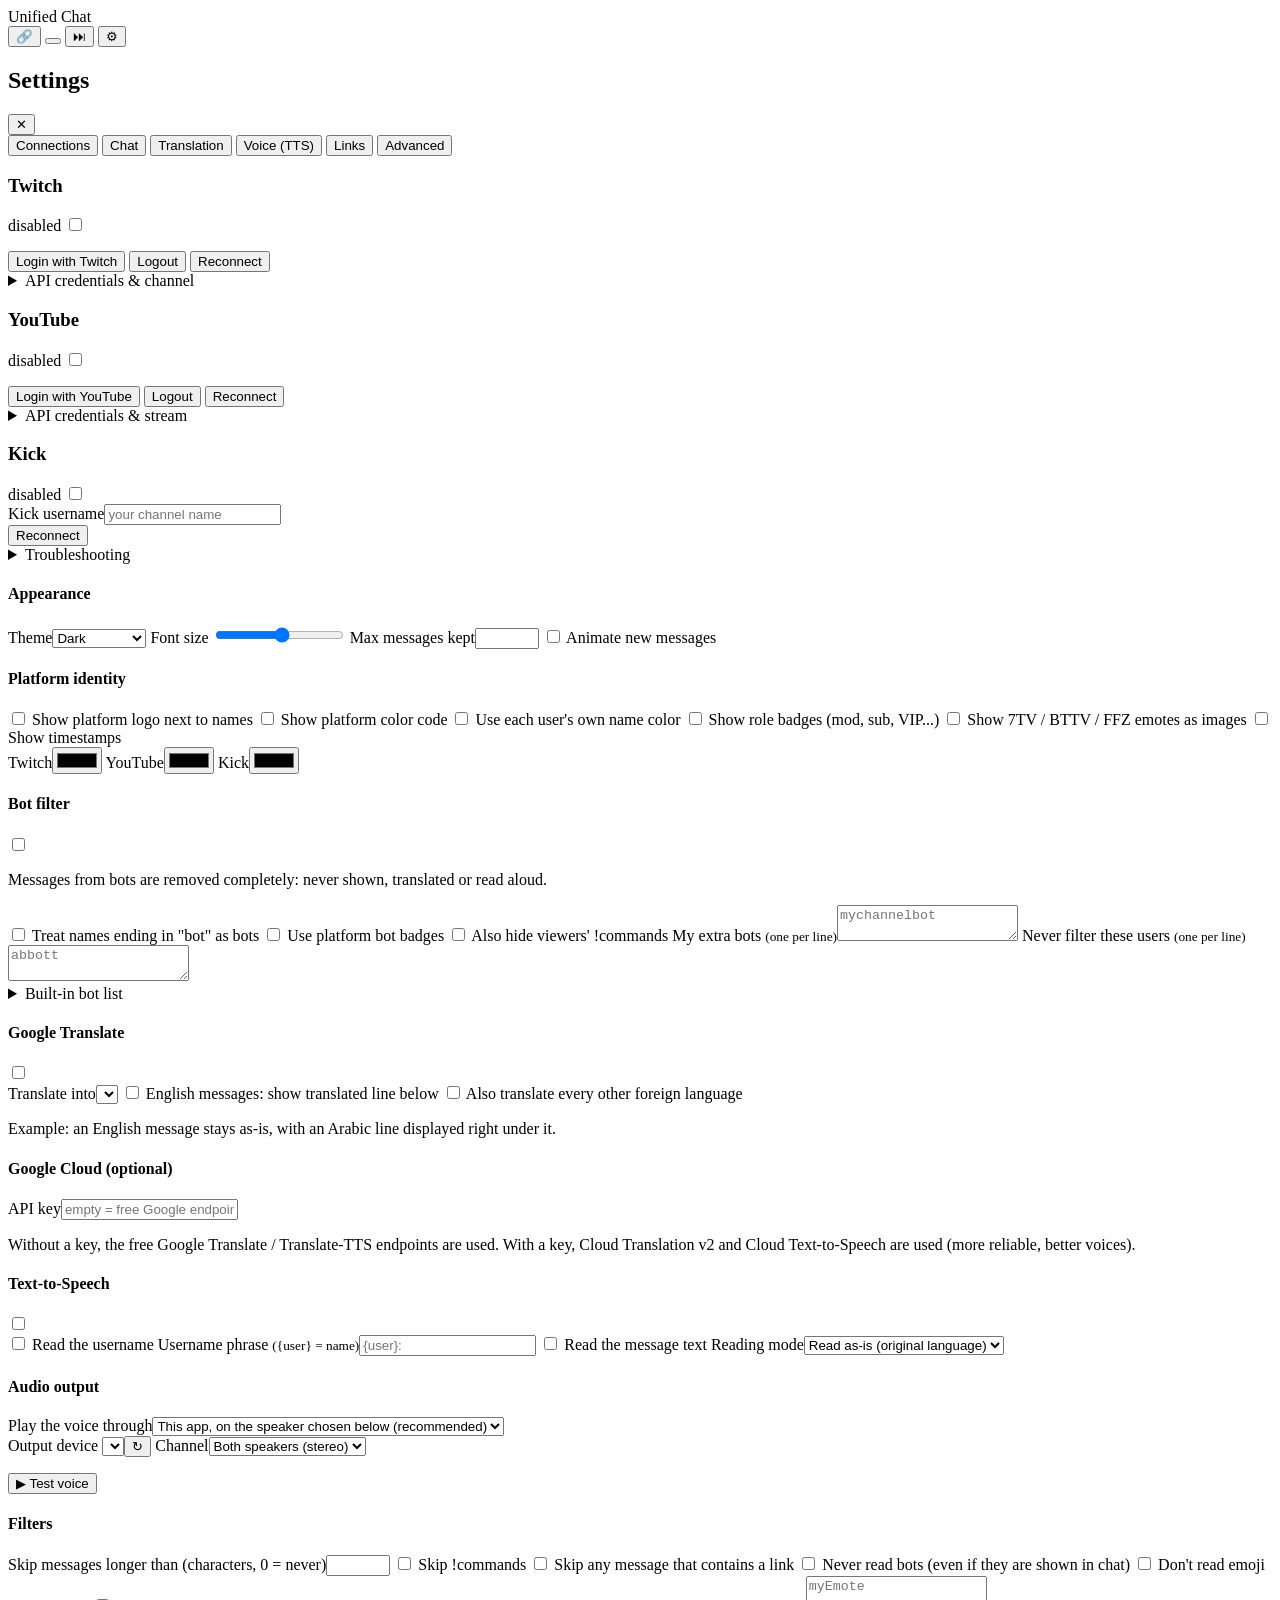
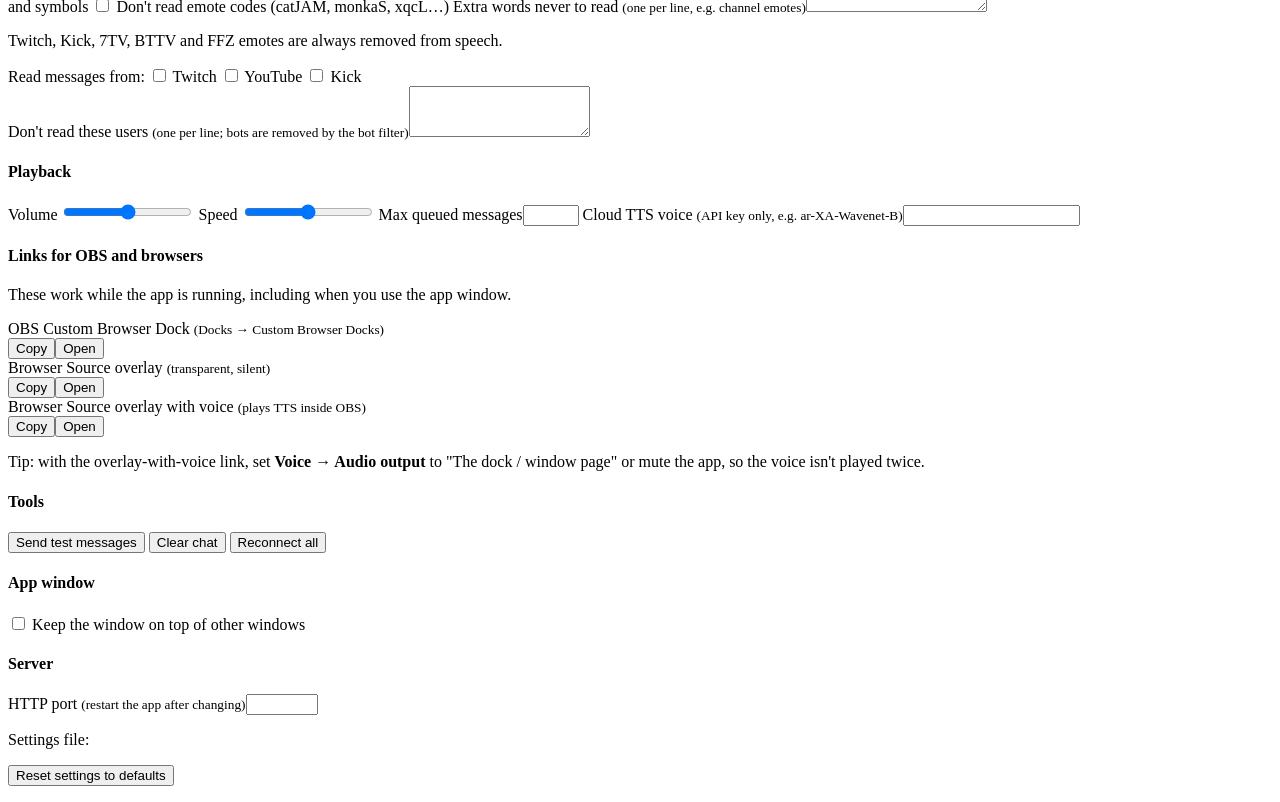
==== web/index.html @ a286513f "TTS: strip emotes/emoji, skip link and bot messages; restore audio device Emote filtering: - New Tts" ====
<!doctype html>
<html lang="en">
<head>
<meta charset="utf-8">
<meta name="viewport" content="width=device-width, initial-scale=1">
<title>Unified Stream Chat</title>
<link rel="stylesheet" href="/app.css">
</head>
<body>
<header id="topbar">
  <div class="brand">Unified Chat</div>
  <div id="platform-status" aria-label="Connection status"></div>
  <div class="spacer"></div>
  <button id="links-btn" class="icon-btn" title="Links for OBS / browsers">&#x1F517;</button>
  <button id="tts-toggle" class="icon-btn" title="Mute / unmute text-to-speech" aria-pressed="false"></button>
  <button id="tts-skip" class="icon-btn" title="Skip current message">&#x23ED;</button>
  <button id="settings-btn" class="icon-btn" title="Settings" aria-controls="settings">&#9881;</button>
</header>

<div id="audio-unlock" hidden>Click here to enable text-to-speech audio</div>

<main id="chat" aria-live="polite"></main>
<button id="scroll-resume" hidden>&#x2193; New messages</button>

<aside id="settings" aria-hidden="true">
  <div class="settings-head">
    <h2>Settings</h2>
    <span id="save-state"></span>
    <button id="settings-close" class="icon-btn" title="Close">&#x2715;</button>
  </div>
  <nav class="tabs" role="tablist">
    <button role="tab" data-tab="connections" class="active">Connections</button>
    <button role="tab" data-tab="chat">Chat</button>
    <button role="tab" data-tab="translation">Translation</button>
    <button role="tab" data-tab="tts">Voice (TTS)</button>
    <button role="tab" data-tab="links">Links</button>
    <button role="tab" data-tab="advanced">Advanced</button>
  </nav>

  <div class="tab-body">
    <!-- ================= CONNECTIONS ================= -->
    <section data-panel="connections" class="panel active">
      <div class="card platform-card" data-platform="twitch">
        <div class="card-head"><span class="logo" data-logo="twitch"></span><h3>Twitch</h3>
          <span class="pill" data-status="twitch">disabled</span>
          <label class="switch"><input type="checkbox" data-key="twitch.enabled"><span></span></label></div>
        <p class="account" data-account="twitch"></p>
        <div class="btn-row">
          <button class="primary" data-login="twitch">Login with Twitch</button>
          <button data-logout="twitch">Logout</button>
          <button data-reconnect="twitch">Reconnect</button>
        </div>
        <details>
          <summary>API credentials &amp; channel</summary>
          <label>Client ID<input type="text" data-key="twitch.clientId" autocomplete="off" spellcheck="false"></label>
          <label>Client Secret<input type="password" data-key="twitch.clientSecret" autocomplete="off"></label>
          <label>Channel <small>(empty = your own channel)</small><input type="text" data-key="twitch.channel" placeholder="channel name"></label>
          <p class="hint">Register an app at dev.twitch.tv/console with this OAuth Redirect URL:</p>
          <div class="copy-row"><code data-redirect="twitch"></code><button data-copy="twitch">Copy</button></div>
        </details>
      </div>

      <div class="card platform-card" data-platform="youtube">
        <div class="card-head"><span class="logo" data-logo="youtube"></span><h3>YouTube</h3>
          <span class="pill" data-status="youtube">disabled</span>
          <label class="switch"><input type="checkbox" data-key="youtube.enabled"><span></span></label></div>
        <p class="account" data-account="youtube"></p>
        <div class="btn-row">
          <button class="primary" data-login="youtube">Login with YouTube</button>
          <button data-logout="youtube">Logout</button>
          <button data-reconnect="youtube">Reconnect</button>
        </div>
        <details>
          <summary>API credentials &amp; stream</summary>
          <label>OAuth Client ID<input type="text" data-key="youtube.clientId" autocomplete="off" spellcheck="false"></label>
          <label>OAuth Client Secret<input type="password" data-key="youtube.clientSecret" autocomplete="off"></label>
          <label>Video ID / URL <small>(empty = your active live stream)</small><input type="text" data-key="youtube.videoId" placeholder="https://youtube.com/live/..."></label>
          <label>Minimum poll interval (ms)<input type="number" min="2000" step="500" data-key="youtube.minPollMs"></label>
          <label class="check"><input type="checkbox" data-key="youtube.showBacklog"> Show recent messages on connect</label>
          <p class="hint">Create a "Desktop app" OAuth client in Google Cloud Console (YouTube Data API v3 enabled). Redirect URL:</p>
          <div class="copy-row"><code data-redirect="youtube"></code><button data-copy="youtube">Copy</button></div>
        </details>
      </div>

      <div class="card platform-card" data-platform="kick">
        <div class="card-head"><span class="logo" data-logo="kick"></span><h3>Kick</h3>
          <span class="pill" data-status="kick">disabled</span>
          <label class="switch"><input type="checkbox" data-key="kick.enabled"><span></span></label></div>
        <label>Kick username<input type="text" data-key="kick.username" placeholder="your channel name" spellcheck="false"></label>
        <div class="btn-row"><button data-reconnect="kick">Reconnect</button></div>
        <details>
          <summary>Troubleshooting</summary>
          <label>Chatroom ID <small>(only if the lookup is blocked)</small><input type="text" data-key="kick.chatroomId" placeholder="auto"></label>
          <label>Pusher key<input type="text" data-key="kick.pusherKey" spellcheck="false"></label>
          <label>Pusher cluster<input type="text" data-key="kick.pusherCluster" spellcheck="false"></label>
        </details>
      </div>
      <p class="status-line" data-detail></p>
    </section>

    <!-- ================= CHAT DISPLAY ================= -->
    <section data-panel="chat" class="panel">
      <div class="card">
        <h4>Appearance</h4>
        <label>Theme<select data-key="ui.theme">
          <option value="dark">Dark</option><option value="light">Light</option><option value="transparent">Transparent</option>
        </select></label>
        <label>Font size <output data-out="ui.fontSize"></output><input type="range" min="11" max="28" data-key="ui.fontSize"></label>
        <label>Max messages kept<input type="number" min="20" max="1000" data-key="ui.maxMessages"></label>
        <label class="check"><input type="checkbox" data-key="ui.animate"> Animate new messages</label>
      </div>
      <div class="card">
        <h4>Platform identity</h4>
        <label class="check"><input type="checkbox" data-key="ui.showLogos"> Show platform logo next to names</label>
        <label class="check"><input type="checkbox" data-key="ui.showPlatformColors"> Show platform color code</label>
        <label class="check"><input type="checkbox" data-key="ui.useUserColors"> Use each user's own name color</label>
        <label class="check"><input type="checkbox" data-key="ui.showBadges"> Show role badges (mod, sub, VIP...)</label>
        <label class="check"><input type="checkbox" data-key="ui.thirdPartyEmotes"> Show 7TV / BTTV / FFZ emotes as images</label>
        <label class="check"><input type="checkbox" data-key="ui.showTimestamps"> Show timestamps</label>
        <div class="color-row">
          <label><span class="logo" data-logo="twitch"></span>Twitch<input type="color" data-key="ui.colors.twitch"></label>
          <label><span class="logo" data-logo="youtube"></span>YouTube<input type="color" data-key="ui.colors.youtube"></label>
          <label><span class="logo" data-logo="kick"></span>Kick<input type="color" data-key="ui.colors.kick"></label>
        </div>
      </div>
      <div class="card">
        <div class="card-head"><h4>Bot filter</h4>
          <label class="switch"><input type="checkbox" data-key="bots.enabled"><span></span></label></div>
        <p class="hint">Messages from bots are removed completely: never shown, translated or read aloud. <span id="bots-count"></span></p>
        <label class="check"><input type="checkbox" data-key="bots.nameSuffixRule"> Treat names ending in "bot" as bots</label>
        <label class="check"><input type="checkbox" data-key="bots.useBadges"> Use platform bot badges</label>
        <label class="check"><input type="checkbox" data-key="bots.hideCommands"> Also hide viewers' !commands</label>
        <label>My extra bots <small>(one per line)</small><textarea rows="2" data-key="bots.customBots" data-type="list" placeholder="mychannelbot"></textarea></label>
        <label>Never filter these users <small>(one per line)</small><textarea rows="2" data-key="bots.allowedUsers" data-type="list" placeholder="abbott"></textarea></label>
        <details>
          <summary>Built-in bot list</summary>
          <label>Known bots<textarea rows="5" data-key="bots.knownBots" data-type="list"></textarea></label>
        </details>
      </div>
    </section>

    <!-- ================= TRANSLATION ================= -->
    <section data-panel="translation" class="panel">
      <div class="card">
        <div class="card-head"><h4>Google Translate</h4>
          <label class="switch"><input type="checkbox" data-key="translation.enabled"><span></span></label></div>
        <label>Translate into<select data-key="translation.targetLang" data-langs></select></label>
        <label class="check"><input type="checkbox" data-key="translation.showForEnglish"> English messages: show translated line below</label>
        <label class="check"><input type="checkbox" data-key="translation.showForAllLanguages"> Also translate every other foreign language</label>
        <p class="hint">Example: an English message stays as-is, with an Arabic line displayed right under it.</p>
      </div>
      <div class="card">
        <h4>Google Cloud (optional)</h4>
        <label>API key<input type="password" data-key="google.apiKey" autocomplete="off" placeholder="empty = free Google endpoints"></label>
        <p class="hint">Without a key, the free Google Translate / Translate-TTS endpoints are used. With a key, Cloud Translation v2 and Cloud Text-to-Speech are used (more reliable, better voices).</p>
      </div>
    </section>

    <!-- ================= TTS ================= -->
    <section data-panel="tts" class="panel">
      <div class="card">
        <div class="card-head"><h4>Text-to-Speech</h4>
          <label class="switch"><input type="checkbox" data-key="tts.enabled"><span></span></label></div>
        <label class="check"><input type="checkbox" data-key="tts.readUsername"> Read the username</label>
        <label>Username phrase <small>({user} = name)</small><input type="text" data-key="tts.usernameTemplate" placeholder="{user}:"></label>
        <label class="check"><input type="checkbox" data-key="tts.readMessage"> Read the message text</label>
        <label>Reading mode<select data-key="tts.mode">
          <option value="original">Read as-is (original language)</option>
          <option value="translated">Read the translated text</option>
        </select></label>
      </div>
      <div class="card">
        <h4>Audio output</h4>
        <label>Play the voice through<select data-key="audio.output">
          <option value="app">This app, on the speaker chosen below (recommended)</option>
          <option value="browser">The dock / window page (browser audio)</option>
        </select></label>
        <div class="app-audio">
          <label>Output device
            <span class="select-row"><select id="audio-device"></select><button id="audio-refresh" title="Refresh device list">&#x21bb;</button></span>
          </label>
          <label>Channel<select data-key="audio.channel">
            <option value="both">Both speakers (stereo)</option>
            <option value="left">Left channel only</option>
            <option value="right">Right channel only</option>
          </select></label>
          <p class="hint" id="audio-status"></p>
        </div>
        <button id="tts-test">&#9654; Test voice</button>
      </div>
      <div class="card">
        <h4>Filters</h4>
        <label>Skip messages longer than (characters, 0 = never)<input type="number" min="0" max="2000" data-key="tts.maxChars"></label>
        <label class="check"><input type="checkbox" data-key="tts.skipCommands"> Skip !commands</label>
        <label class="check"><input type="checkbox" data-key="tts.skipLinkMessages"> Skip any message that contains a link</label>
        <label class="check"><input type="checkbox" data-key="tts.skipBots"> Never read bots (even if they are shown in chat)</label>
        <label class="check"><input type="checkbox" data-key="tts.stripEmoji"> Don't read emoji and symbols</label>
        <label class="check"><input type="checkbox" data-key="tts.guessEmoteWords"> Don't read emote codes (catJAM, monkaS, xqcL…)</label>
        <label>Extra words never to read <small>(one per line, e.g. channel emotes)</small><textarea rows="2" data-key="tts.emoteWords" data-type="list" placeholder="myEmote"></textarea></label>
        <p class="hint">Twitch, Kick, 7TV, BTTV and FFZ emotes are always removed from speech.</p>
        <div class="inline-checks">Read messages from:
          <label class="check"><input type="checkbox" data-key="tts.platforms.twitch"> Twitch</label>
          <label class="check"><input type="checkbox" data-key="tts.platforms.youtube"> YouTube</label>
          <label class="check"><input type="checkbox" data-key="tts.platforms.kick"> Kick</label>
        </div>
        <label>Don't read these users <small>(one per line; bots are removed by the bot filter)</small><textarea rows="3" data-key="tts.ignoredUsers" data-type="list"></textarea></label>
      </div>
      <div class="card">
        <h4>Playback</h4>
        <label>Volume <output data-out="tts.volume"></output><input type="range" min="0" max="1" step="0.05" data-key="tts.volume"></label>
        <label>Speed <output data-out="tts.rate"></output><input type="range" min="0.5" max="2" step="0.05" data-key="tts.rate"></label>
        <label>Max queued messages<input type="number" min="1" max="100" data-key="tts.maxQueue"></label>
        <label>Cloud TTS voice <small>(API key only, e.g. ar-XA-Wavenet-B)</small><input type="text" data-key="google.cloudVoice" spellcheck="false"></label>
      </div>
    </section>

    <!-- ================= LINKS ================= -->
    <section data-panel="links" class="panel">
      <div class="card">
        <h4>Links for OBS and browsers</h4>
        <p class="hint">These work while the app is running, including when you use the app window.</p>
        <div class="link-item">
          <div class="link-title">OBS Custom Browser Dock <small>(Docks &rarr; Custom Browser Docks)</small></div>
          <div class="copy-row"><code data-link="dock"></code><button data-copy-link="dock">Copy</button><button data-open-link="dock">Open</button></div>
        </div>
        <div class="link-item">
          <div class="link-title">Browser Source overlay <small>(transparent, silent)</small></div>
          <div class="copy-row"><code data-link="overlay"></code><button data-copy-link="overlay">Copy</button><button data-open-link="overlay">Open</button></div>
        </div>
        <div class="link-item">
          <div class="link-title">Browser Source overlay with voice <small>(plays TTS inside OBS)</small></div>
          <div class="copy-row"><code data-link="overlayVoice"></code><button data-copy-link="overlayVoice">Copy</button><button data-open-link="overlayVoice">Open</button></div>
        </div>
        <p class="hint">Tip: with the overlay-with-voice link, set <b>Voice → Audio output</b> to "The dock / window page" or mute the app, so the voice isn't played twice.</p>
      </div>
    </section>

    <!-- ================= ADVANCED ================= -->
    <section data-panel="advanced" class="panel">
      <div class="card">
        <h4>Tools</h4>
        <div class="btn-row wrap">
          <button id="send-test">Send test messages</button>
          <button id="clear-chat">Clear chat</button>
          <button data-reconnect="">Reconnect all</button>
        </div>
      </div>
      <div class="card app-only">
        <h4>App window</h4>
        <label class="check"><input type="checkbox" data-key="window.alwaysOnTop"> Keep the window on top of other windows</label>
      </div>
      <div class="card">
        <h4>Server</h4>
        <label>HTTP port <small>(restart the app after changing)</small><input type="number" min="1024" max="65535" data-key="server.port"></label>
        <p class="hint">Settings file: <code id="config-path"></code></p>
        <button id="reset-settings" class="danger">Reset settings to defaults</button>
      </div>
      <p class="hint" id="version"></p>
    </section>
  </div>
</aside>

<script src="/app.js"></script>
</body>
</html>
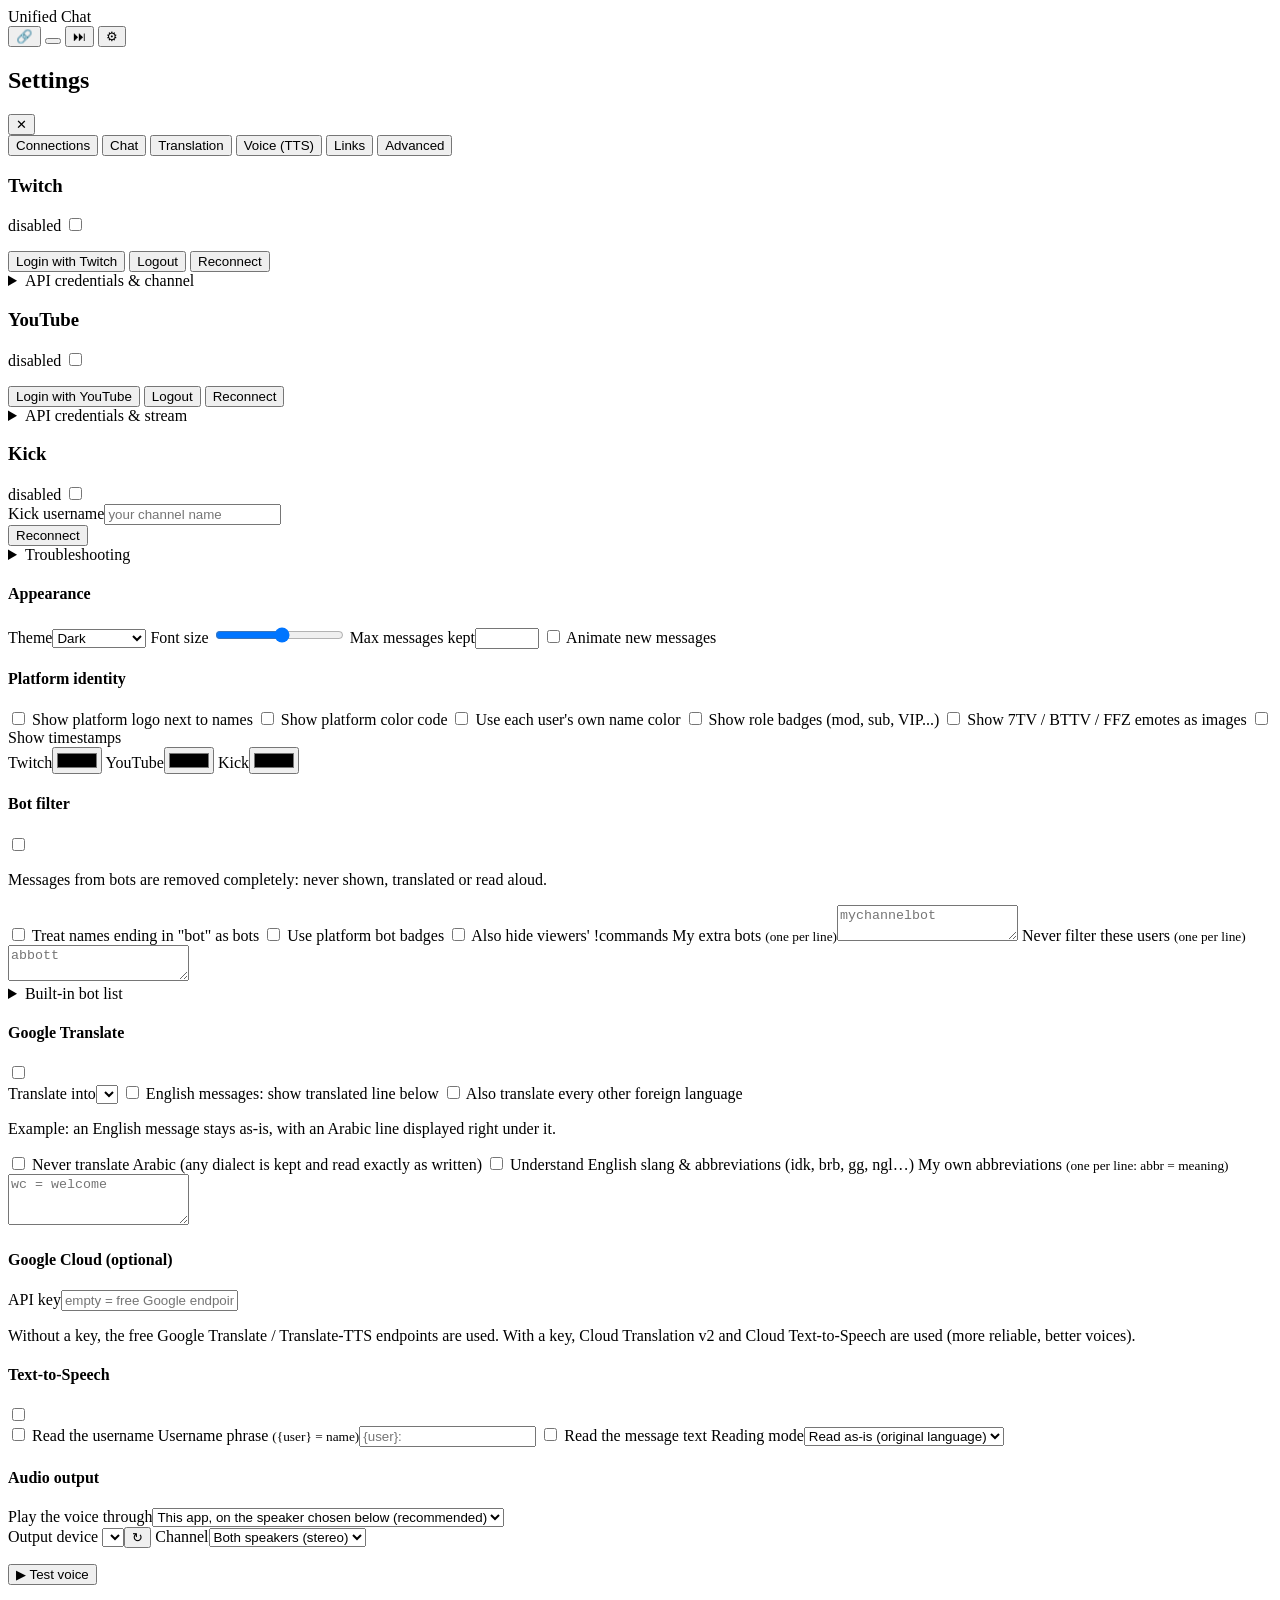
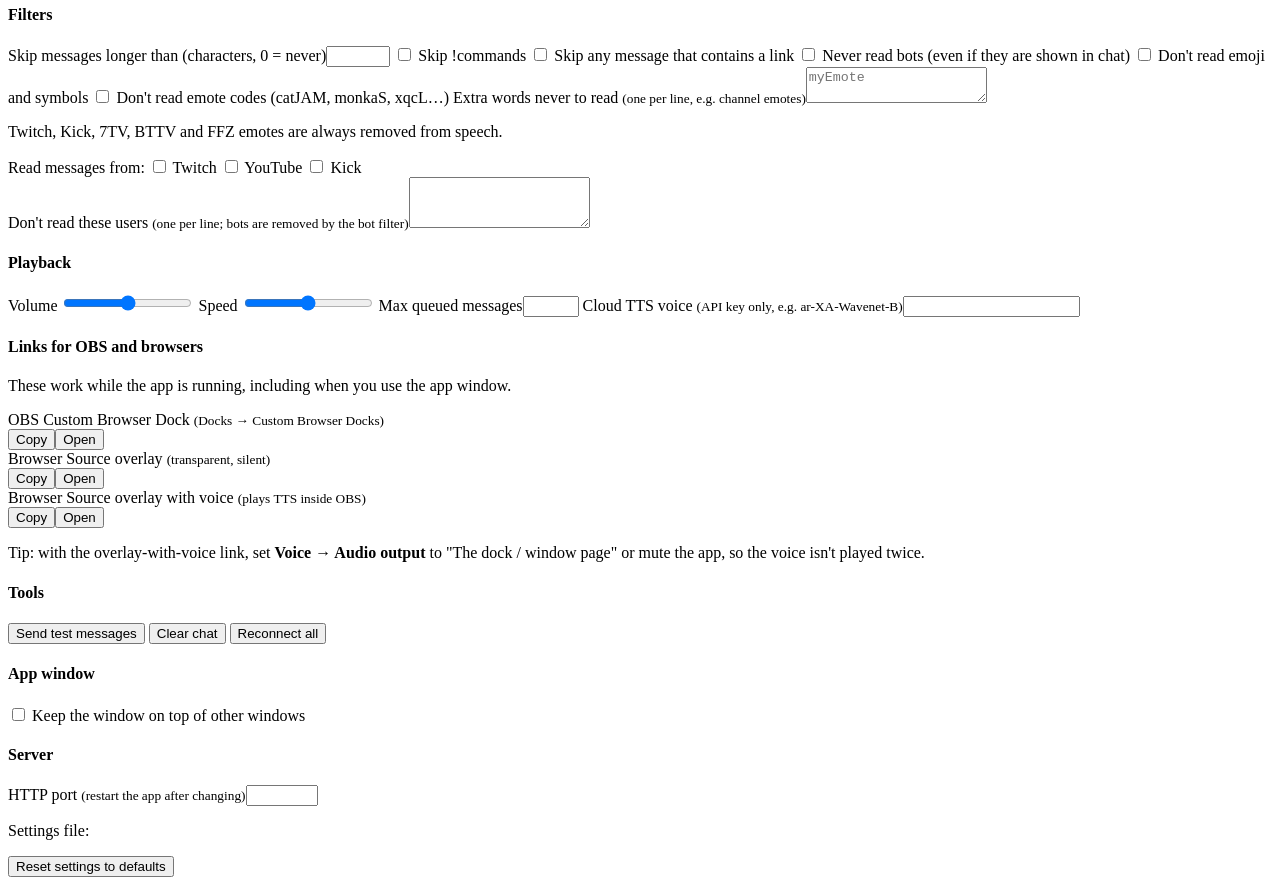
==== commit 4ba2f03f: "Keep Arabic text untouched; expand English slang before translating Arabic preservation: - New Langu" ====
--- a/web/index.html
+++ b/web/index.html
@@ -148,6 +148,9 @@
         <label class="check"><input type="checkbox" data-key="translation.showForEnglish"> English messages: show translated line below</label>
         <label class="check"><input type="checkbox" data-key="translation.showForAllLanguages"> Also translate every other foreign language</label>
         <p class="hint">Example: an English message stays as-is, with an Arabic line displayed right under it.</p>
+        <label class="check"><input type="checkbox" data-key="translation.preserveArabic"> Never translate Arabic (any dialect is kept and read exactly as written)</label>
+        <label class="check"><input type="checkbox" data-key="translation.expandSlang"> Understand English slang &amp; abbreviations (idk, brb, gg, ngl…)</label>
+        <label>My own abbreviations <small>(one per line: abbr = meaning)</small><textarea rows="3" data-key="translation.customSlang" data-type="lines" placeholder="wc = welcome"></textarea></label>
       </div>
       <div class="card">
         <h4>Google Cloud (optional)</h4>
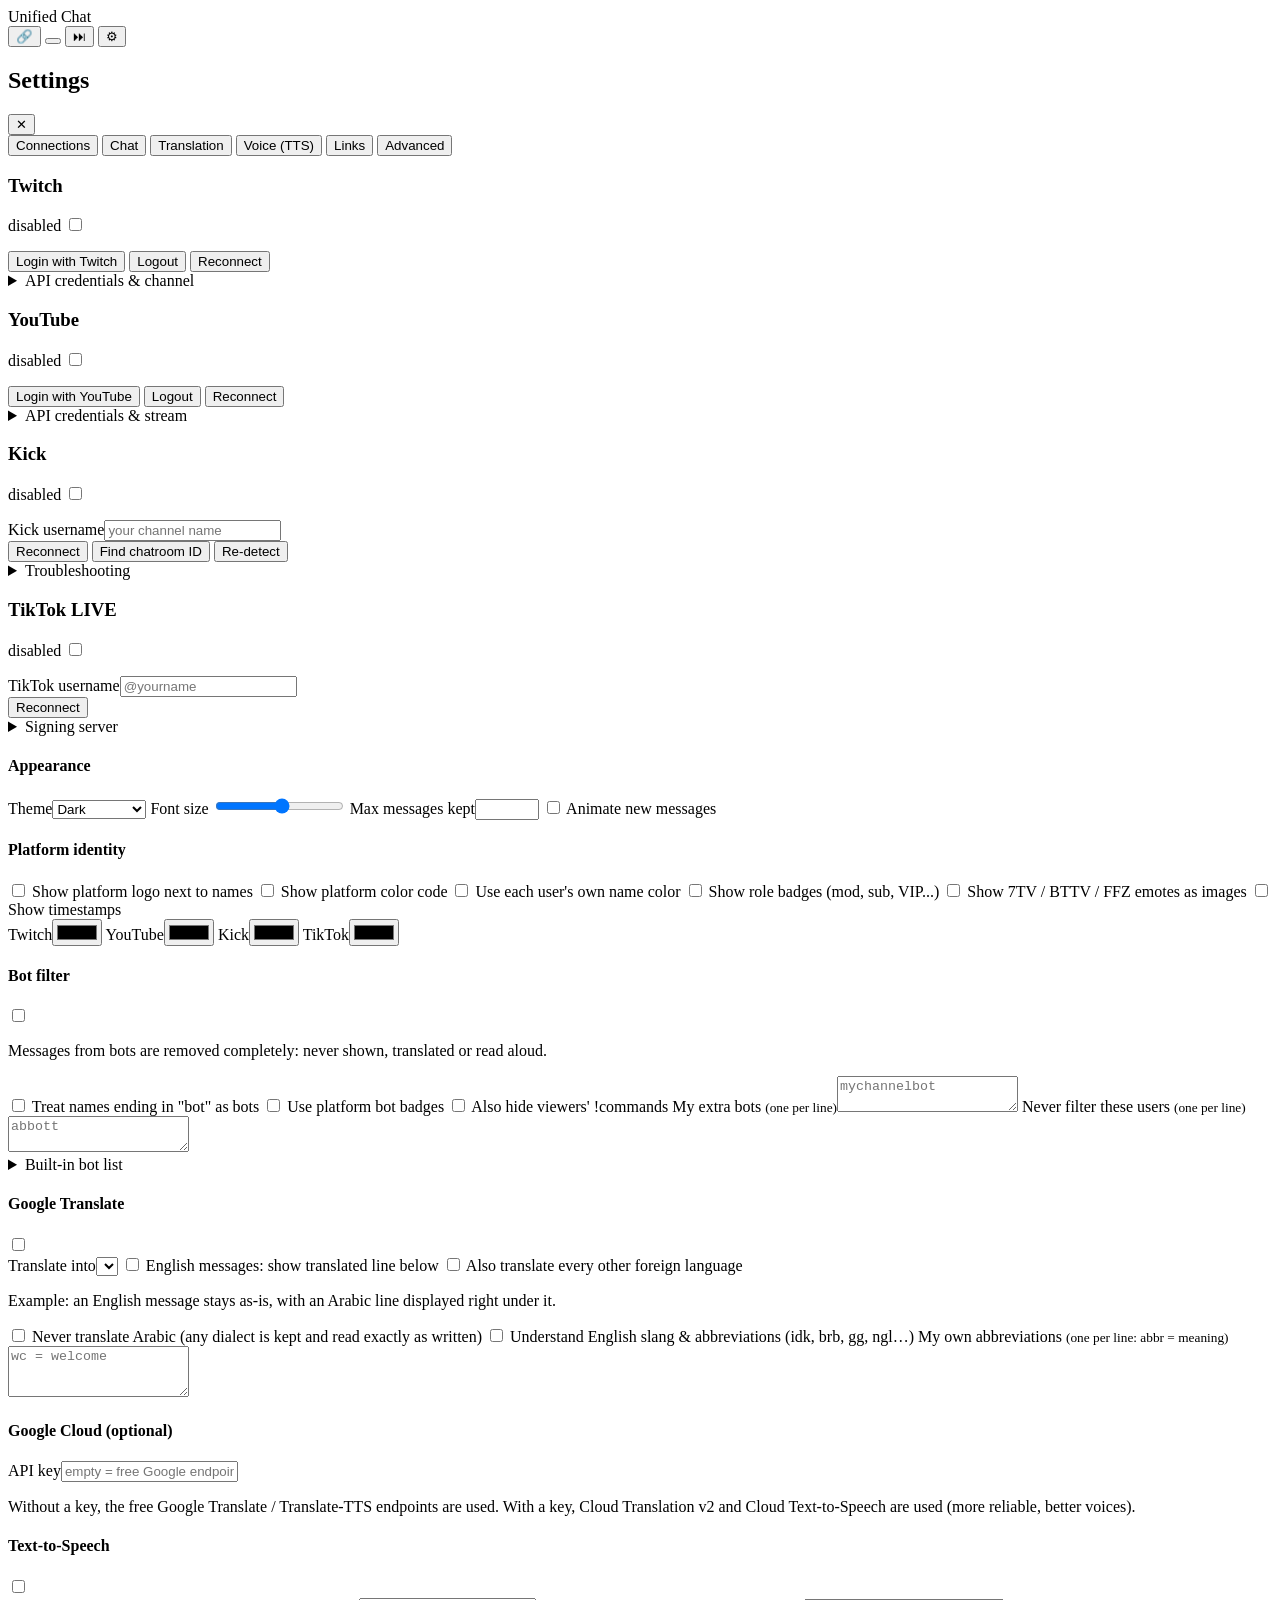
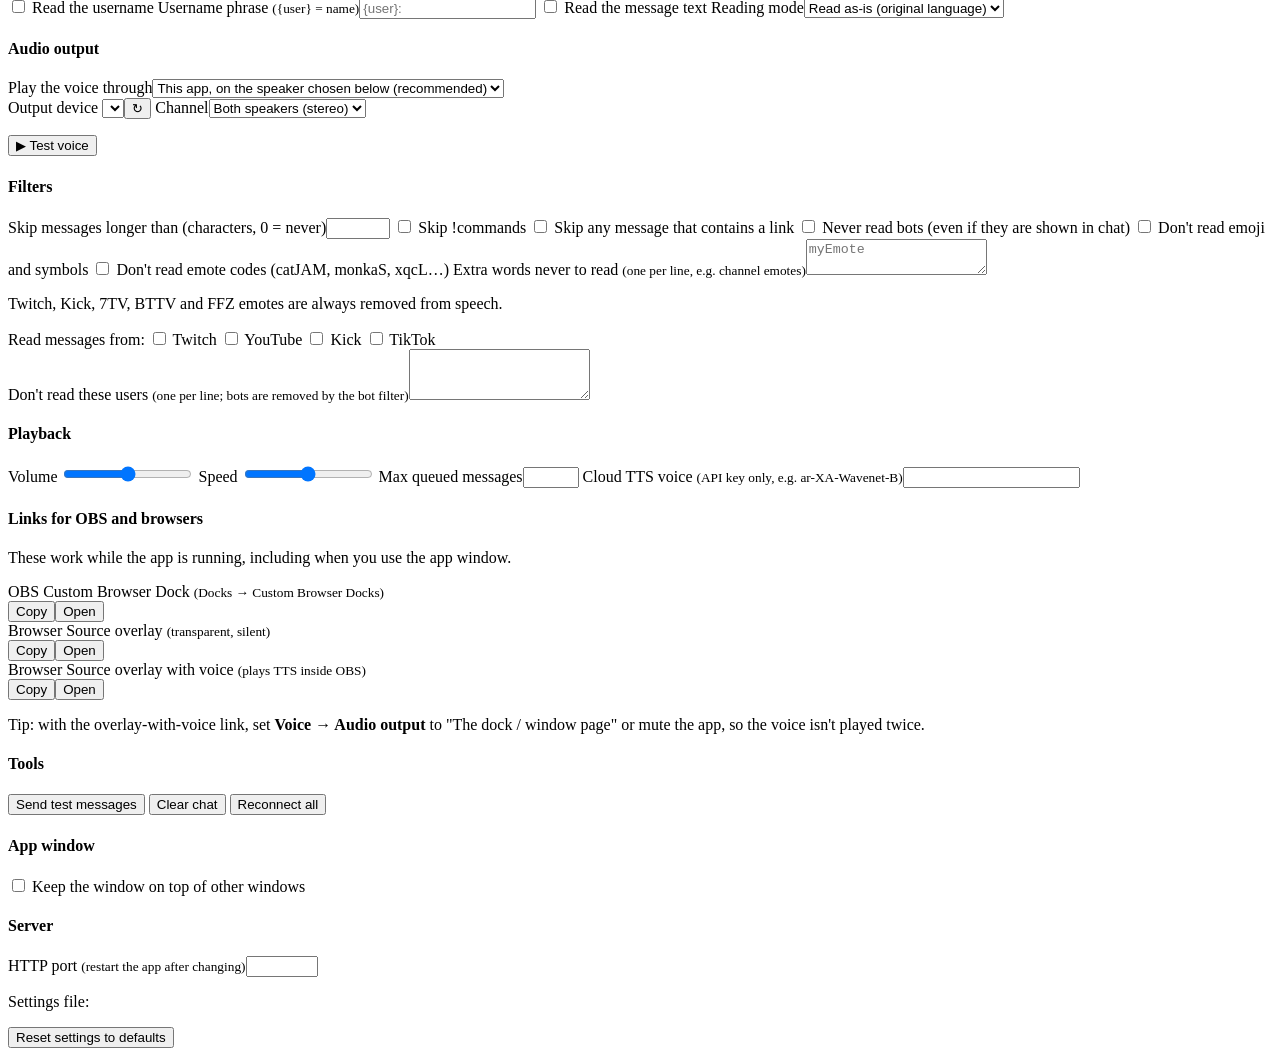
==== commit 83206710: "Fix Kick connection stuck on connecting; add TikTok LIVE client Kick: - Pusher close/error codes are" ====
--- a/web/index.html
+++ b/web/index.html
@@ -86,13 +86,39 @@
         <div class="card-head"><span class="logo" data-logo="kick"></span><h3>Kick</h3>
           <span class="pill" data-status="kick">disabled</span>
           <label class="switch"><input type="checkbox" data-key="kick.enabled"><span></span></label></div>
+        <p class="account" data-account="kick"></p>
         <label>Kick username<input type="text" data-key="kick.username" placeholder="your channel name" spellcheck="false"></label>
-        <div class="btn-row"><button data-reconnect="kick">Reconnect</button></div>
+        <div class="btn-row">
+          <button data-reconnect="kick">Reconnect</button>
+          <button id="kick-find">Find chatroom ID</button>
+          <button id="kick-forget" title="Forget the saved chatroom ID and look it up again">Re-detect</button>
+        </div>
+        <div id="kick-assist" class="assist" hidden>
+          <p class="hint"><b>1.</b> A Kick page opened in your browser. Wait until it shows text (it starts with <code>{"id":</code>).<br>
+            <b>2.</b> Select everything on it (Ctrl+A), copy (Ctrl+C) and paste below. Pasting just the chatroom number also works.</p>
+          <textarea id="kick-paste" rows="3" placeholder='{"id":123,"slug":"...","chatroom":{"id":456789,...}}'></textarea>
+          <div class="btn-row"><button id="kick-apply" class="primary">Use this</button><span id="kick-assist-result" class="hint"></span></div>
+        </div>
         <details>
           <summary>Troubleshooting</summary>
-          <label>Chatroom ID <small>(only if the lookup is blocked)</small><input type="text" data-key="kick.chatroomId" placeholder="auto"></label>
+          <label>Chatroom ID override <small>(normally found automatically and remembered)</small><input type="text" data-key="kick.chatroomId" placeholder="auto"></label>
           <label>Pusher key<input type="text" data-key="kick.pusherKey" spellcheck="false"></label>
           <label>Pusher cluster<input type="text" data-key="kick.pusherCluster" spellcheck="false"></label>
+        </details>
+      </div>
+
+      <div class="card platform-card" data-platform="tiktok">
+        <div class="card-head"><span class="logo" data-logo="tiktok"></span><h3>TikTok LIVE</h3>
+          <span class="pill" data-status="tiktok">disabled</span>
+          <label class="switch"><input type="checkbox" data-key="tiktok.enabled"><span></span></label></div>
+        <p class="account" data-account="tiktok"></p>
+        <label>TikTok username<input type="text" data-key="tiktok.username" placeholder="@yourname" spellcheck="false"></label>
+        <div class="btn-row"><button data-reconnect="tiktok">Reconnect</button></div>
+        <details>
+          <summary>Signing server</summary>
+          <p class="hint">TikTok has no public LIVE-chat API. Reading chat needs signed requests, done by a signing server. Euler Stream offers a free API key at eulerstream.com.</p>
+          <label>API key<input type="password" data-key="tiktok.apiKey" autocomplete="off"></label>
+          <label>Signing server URL<input type="text" data-key="tiktok.signServer" spellcheck="false"></label>
         </details>
       </div>
       <p class="status-line" data-detail></p>
@@ -121,6 +147,7 @@
           <label><span class="logo" data-logo="twitch"></span>Twitch<input type="color" data-key="ui.colors.twitch"></label>
           <label><span class="logo" data-logo="youtube"></span>YouTube<input type="color" data-key="ui.colors.youtube"></label>
           <label><span class="logo" data-logo="kick"></span>Kick<input type="color" data-key="ui.colors.kick"></label>
+          <label><span class="logo" data-logo="tiktok"></span>TikTok<input type="color" data-key="ui.colors.tiktok"></label>
         </div>
       </div>
       <div class="card">
@@ -205,6 +232,7 @@
           <label class="check"><input type="checkbox" data-key="tts.platforms.twitch"> Twitch</label>
           <label class="check"><input type="checkbox" data-key="tts.platforms.youtube"> YouTube</label>
           <label class="check"><input type="checkbox" data-key="tts.platforms.kick"> Kick</label>
+          <label class="check"><input type="checkbox" data-key="tts.platforms.tiktok"> TikTok</label>
         </div>
         <label>Don't read these users <small>(one per line; bots are removed by the bot filter)</small><textarea rows="3" data-key="tts.ignoredUsers" data-type="list"></textarea></label>
       </div>
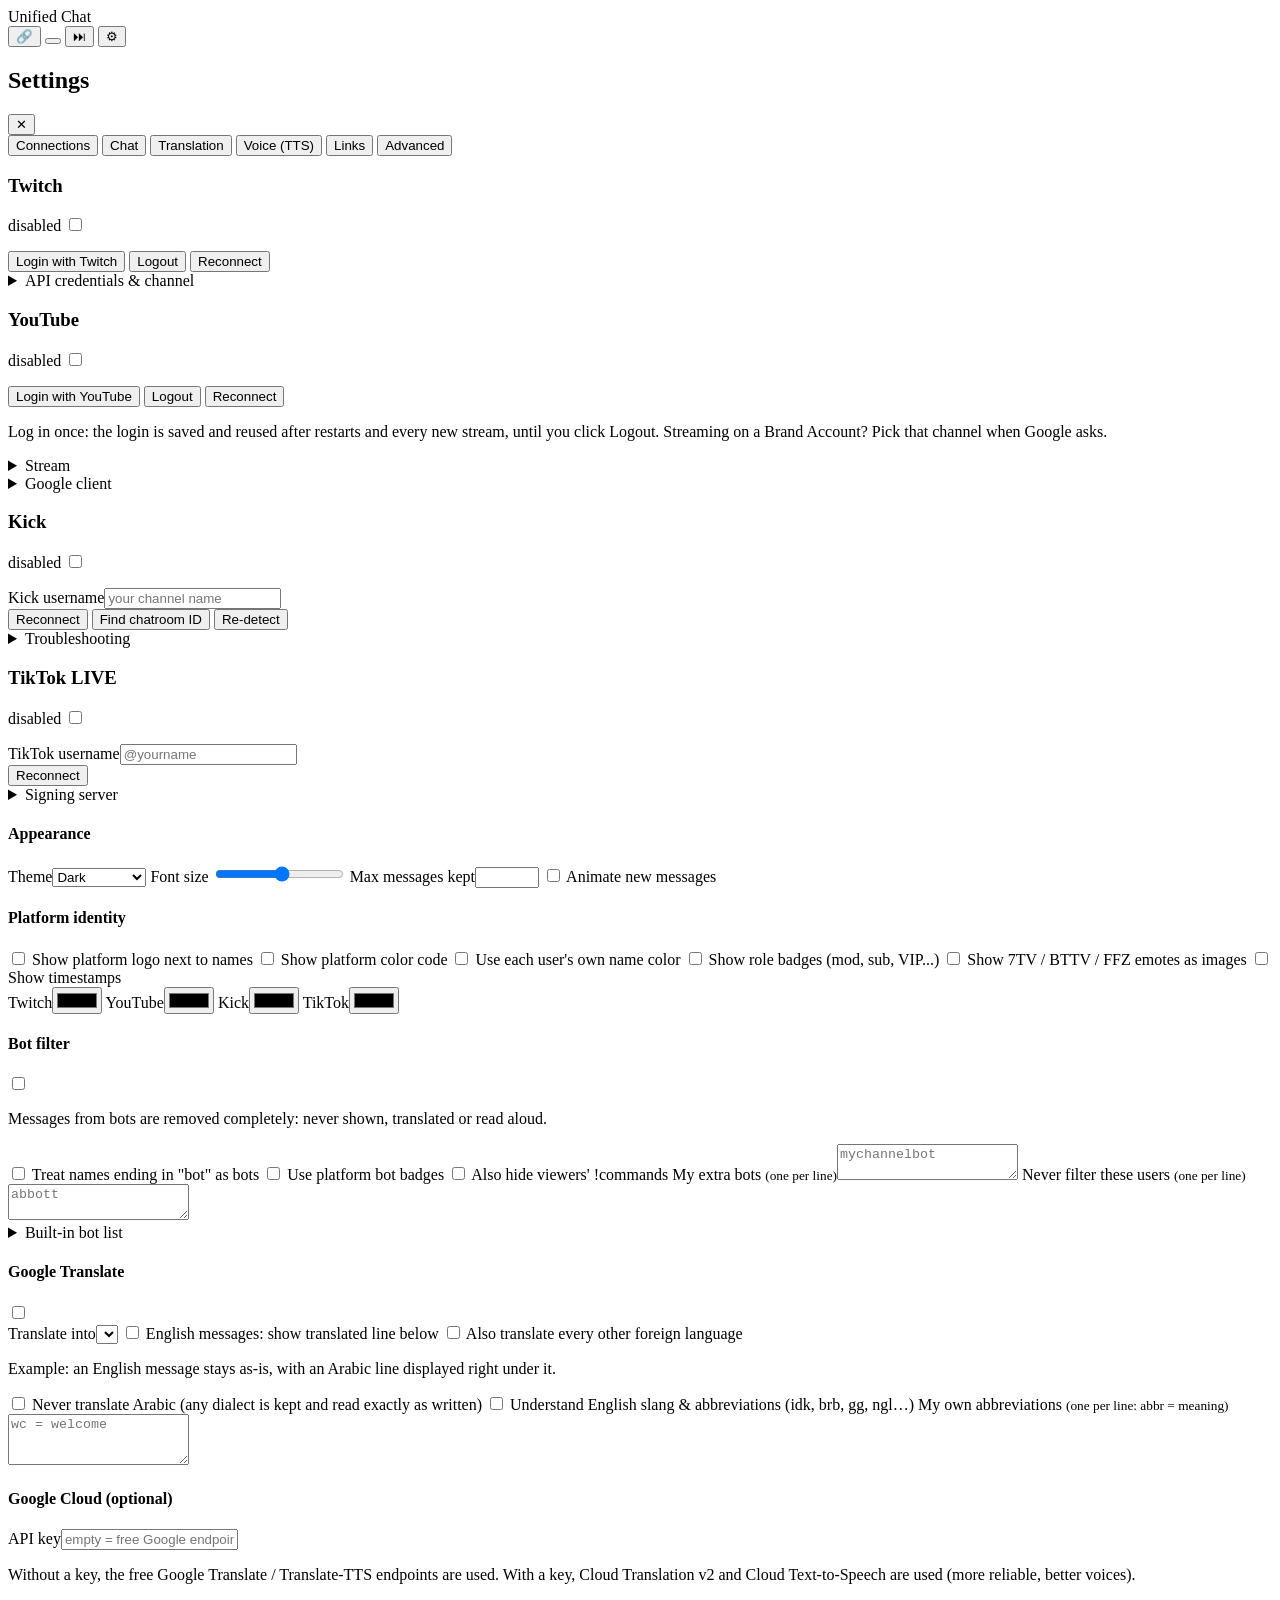
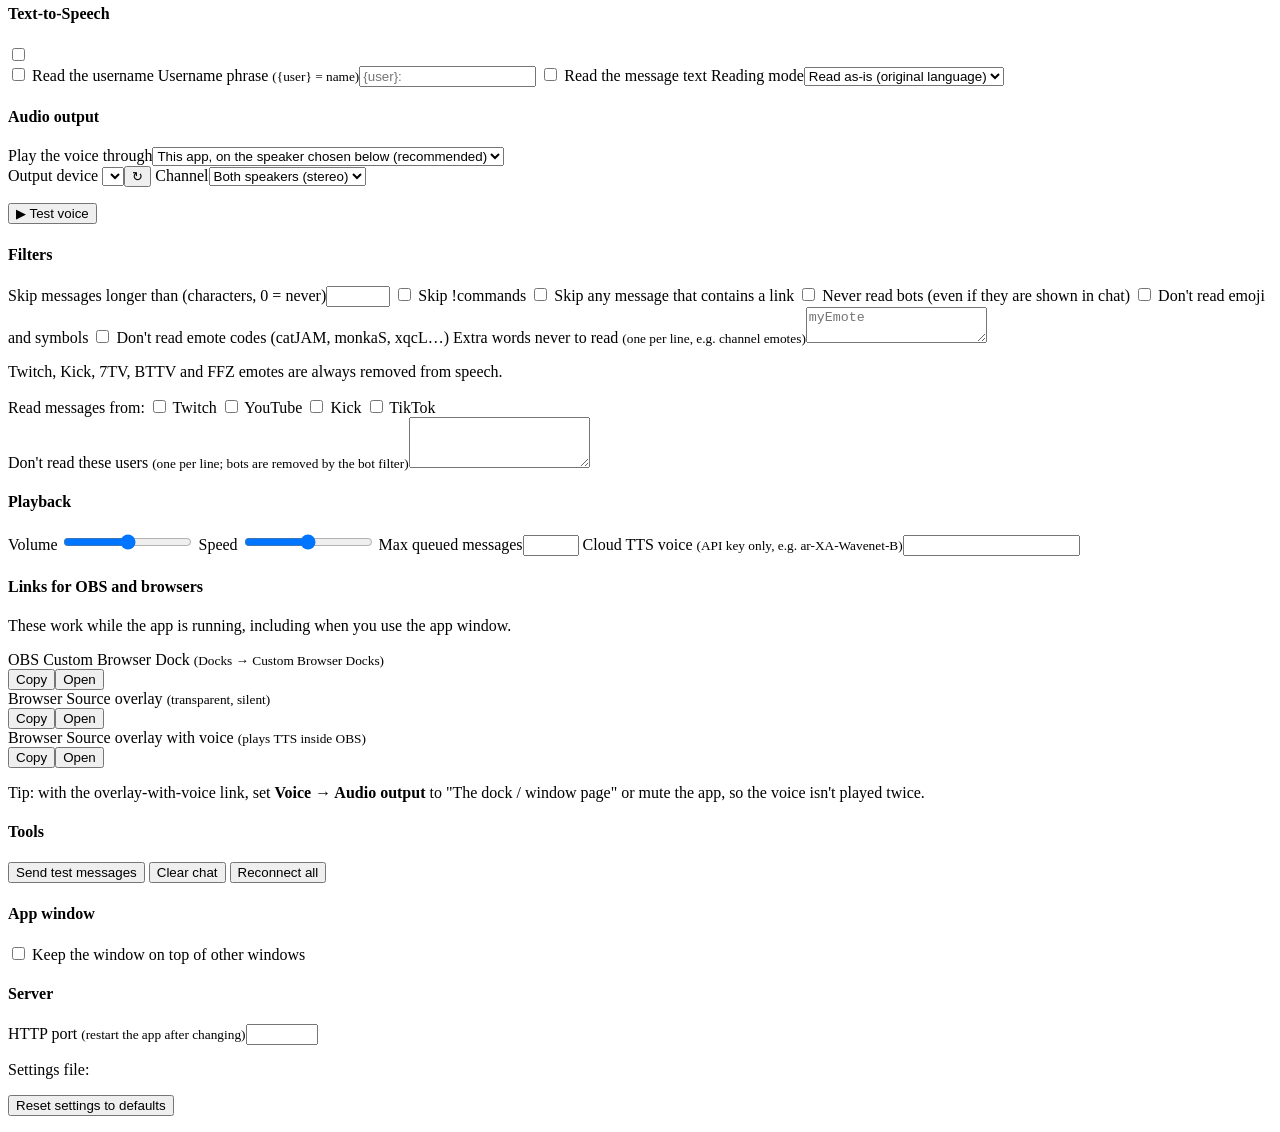
==== commit 55a59928: "YouTube: keep the login across restarts, built-in client, better stream detection Login persistence:" ====
--- a/web/index.html
+++ b/web/index.html
@@ -70,14 +70,21 @@
           <button data-logout="youtube">Logout</button>
           <button data-reconnect="youtube">Reconnect</button>
         </div>
-        <details>
-          <summary>API credentials &amp; stream</summary>
-          <label>OAuth Client ID<input type="text" data-key="youtube.clientId" autocomplete="off" spellcheck="false"></label>
-          <label>OAuth Client Secret<input type="password" data-key="youtube.clientSecret" autocomplete="off"></label>
-          <label>Video ID / URL <small>(empty = your active live stream)</small><input type="text" data-key="youtube.videoId" placeholder="https://youtube.com/live/..."></label>
+        <p class="hint">Log in once: the login is saved and reused after restarts and every new stream, until you click Logout. Streaming on a Brand Account? Pick that channel when Google asks.</p>
+        <details>
+          <summary>Stream</summary>
+          <label>Video ID / URL <small>(empty = your live or upcoming stream, found automatically)</small><input type="text" data-key="youtube.videoId" placeholder="https://youtube.com/live/..."></label>
           <label>Minimum poll interval (ms)<input type="number" min="2000" step="500" data-key="youtube.minPollMs"></label>
           <label class="check"><input type="checkbox" data-key="youtube.showBacklog"> Show recent messages on connect</label>
-          <p class="hint">Create a "Desktop app" OAuth client in Google Cloud Console (YouTube Data API v3 enabled). Redirect URL:</p>
+        </details>
+        <details>
+          <summary>Google client <small data-yt-cred></small></summary>
+          <p class="hint">The app has its own Google client, so normally nothing is needed here.</p>
+          <p class="hint warn-text" data-yt-cred-error></p>
+          <label>Client secret <small>(only if this build has none)</small><input type="password" data-key="youtube.clientSecret" autocomplete="off"></label>
+          <label class="check"><input type="checkbox" data-key="youtube.useCustomCredentials"> Use my own Google credentials instead</label>
+          <label>My OAuth Client ID<input type="text" data-key="youtube.clientId" autocomplete="off" spellcheck="false" placeholder="only with the option above"></label>
+          <p class="hint">Own credentials: a "Desktop app" OAuth client with YouTube Data API v3 enabled, published to Production. Redirect URL:</p>
           <div class="copy-row"><code data-redirect="youtube"></code><button data-copy="youtube">Copy</button></div>
         </details>
       </div>
@@ -102,6 +109,7 @@
         <details>
           <summary>Troubleshooting</summary>
           <label>Chatroom ID override <small>(normally found automatically and remembered)</small><input type="text" data-key="kick.chatroomId" placeholder="auto"></label>
+          <p class="hint">The chat key is fetched from Kick automatically each time it connects. These are only used if Kick can't be asked.</p>
           <label>Pusher key<input type="text" data-key="kick.pusherKey" spellcheck="false"></label>
           <label>Pusher cluster<input type="text" data-key="kick.pusherCluster" spellcheck="false"></label>
         </details>
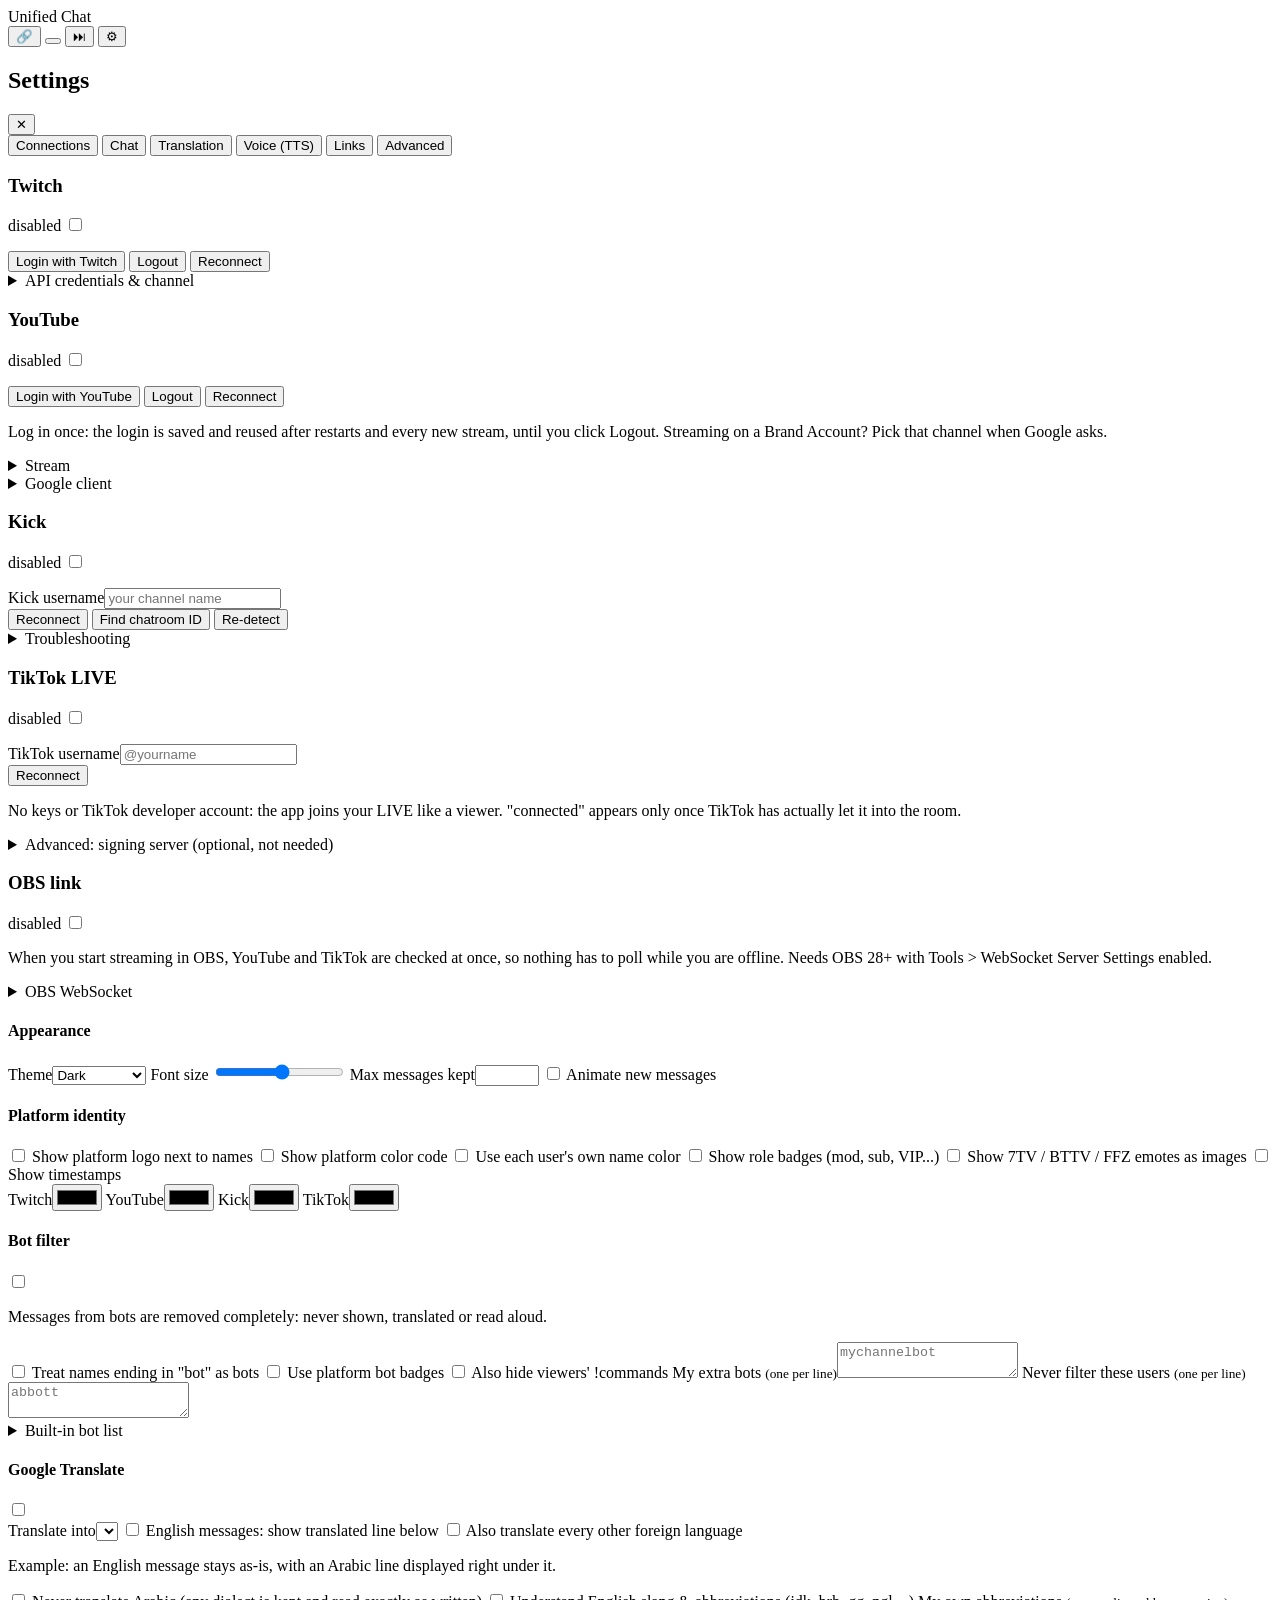
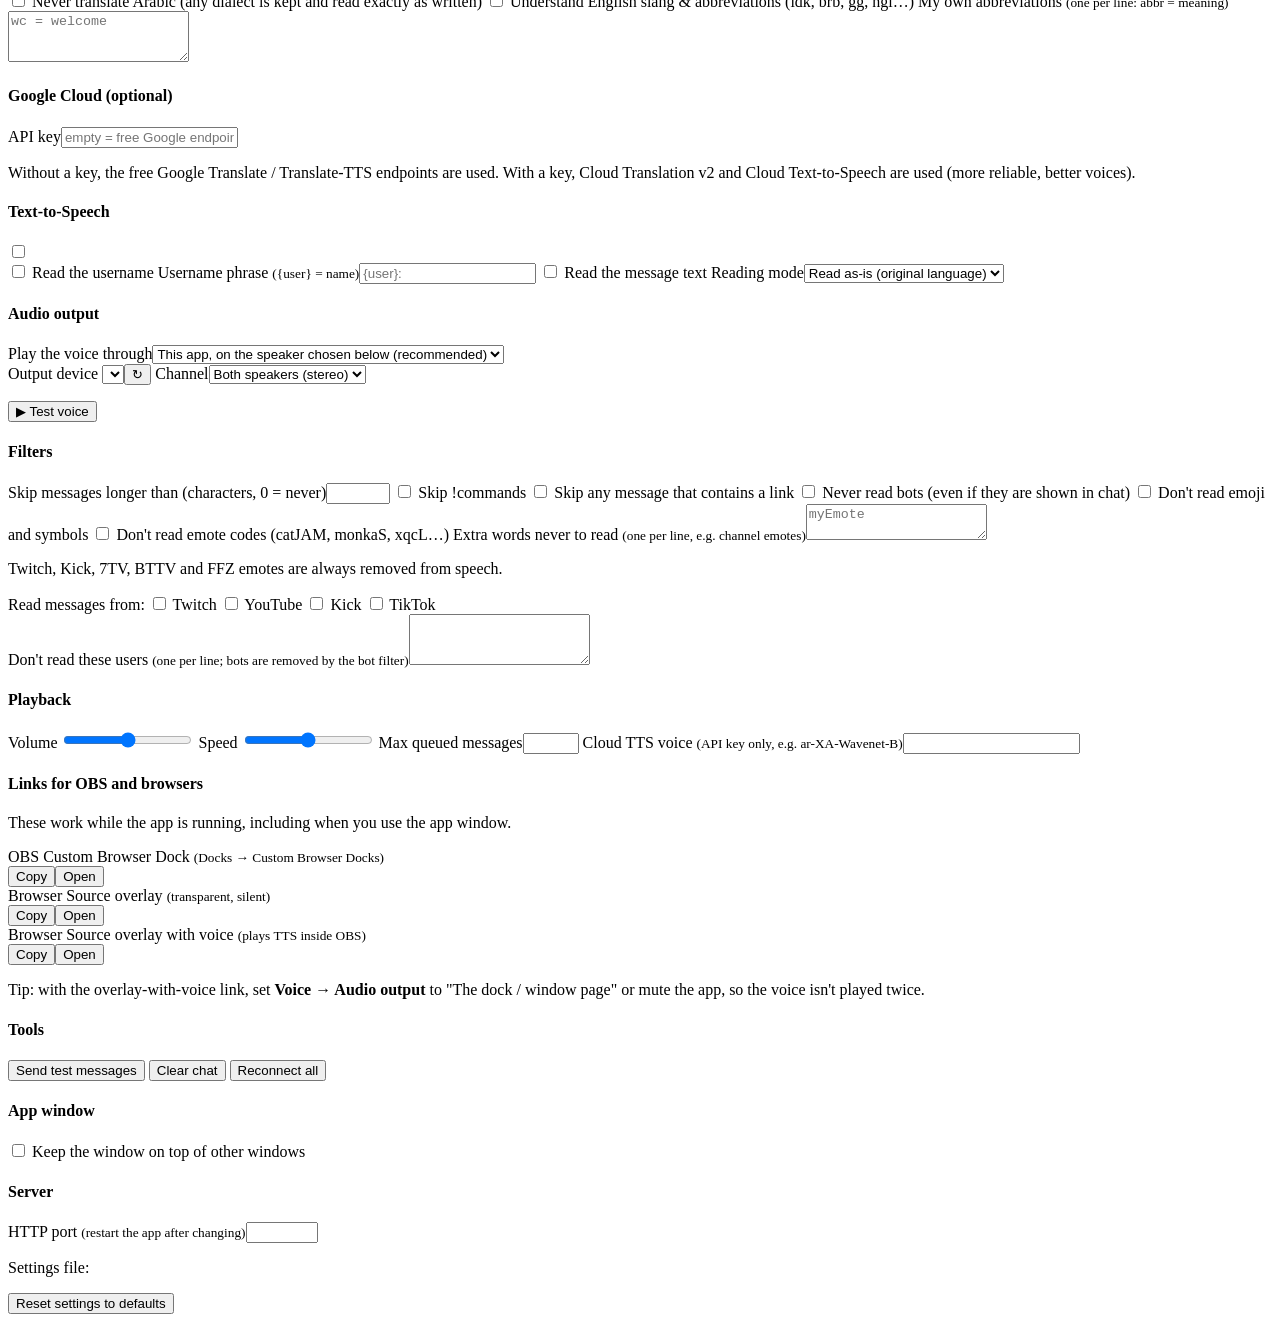
==== commit 96af38f7: "Cut YouTube API use while offline; TikTok viewer connection without keys; OBS link YouTube quota (wa" ====
--- a/web/index.html
+++ b/web/index.html
@@ -74,7 +74,8 @@
         <details>
           <summary>Stream</summary>
           <label>Video ID / URL <small>(empty = your live or upcoming stream, found automatically)</small><input type="text" data-key="youtube.videoId" placeholder="https://youtube.com/live/..."></label>
-          <label>Minimum poll interval (ms)<input type="number" min="2000" step="500" data-key="youtube.minPollMs"></label>
+          <label>Minimum poll interval while live (ms)<input type="number" min="2000" step="500" data-key="youtube.minPollMs"></label>
+          <label>When not live, check at most every (minutes)<input type="number" min="1" max="60" data-key="youtube.idleCheckMaxMinutes"></label>
           <label class="check"><input type="checkbox" data-key="youtube.showBacklog"> Show recent messages on connect</label>
         </details>
         <details>
@@ -122,11 +123,26 @@
         <p class="account" data-account="tiktok"></p>
         <label>TikTok username<input type="text" data-key="tiktok.username" placeholder="@yourname" spellcheck="false"></label>
         <div class="btn-row"><button data-reconnect="tiktok">Reconnect</button></div>
-        <details>
-          <summary>Signing server</summary>
-          <p class="hint">TikTok has no public LIVE-chat API. Reading chat needs signed requests, done by a signing server. Euler Stream offers a free API key at eulerstream.com.</p>
+        <p class="hint">No keys or TikTok developer account: the app joins your LIVE like a viewer. "connected" appears only once TikTok has actually let it into the room.</p>
+        <details>
+          <summary>Advanced: signing server (optional, not needed)</summary>
+          <p class="hint">Only used if you enter an API key: a fallback if TikTok ever blocks the direct viewer connection.</p>
           <label>API key<input type="password" data-key="tiktok.apiKey" autocomplete="off"></label>
           <label>Signing server URL<input type="text" data-key="tiktok.signServer" spellcheck="false"></label>
+        </details>
+      </div>
+
+      <div class="card platform-card" data-platform="obs">
+        <div class="card-head"><h3>OBS link</h3>
+          <span class="pill" data-status="obs">disabled</span>
+          <label class="switch"><input type="checkbox" data-key="obs.enabled"><span></span></label></div>
+        <p class="account" data-account="obs"></p>
+        <p class="hint">When you start streaming in OBS, YouTube and TikTok are checked at once, so nothing has to poll while you are offline. Needs OBS 28+ with Tools &gt; WebSocket Server Settings enabled.</p>
+        <details>
+          <summary>OBS WebSocket</summary>
+          <label>Host<input type="text" data-key="obs.host" spellcheck="false"></label>
+          <label>Port<input type="number" min="1" max="65535" data-key="obs.port"></label>
+          <label>Password <small>(from OBS: Show Connect Info)</small><input type="password" data-key="obs.password" autocomplete="off"></label>
         </details>
       </div>
       <p class="status-line" data-detail></p>
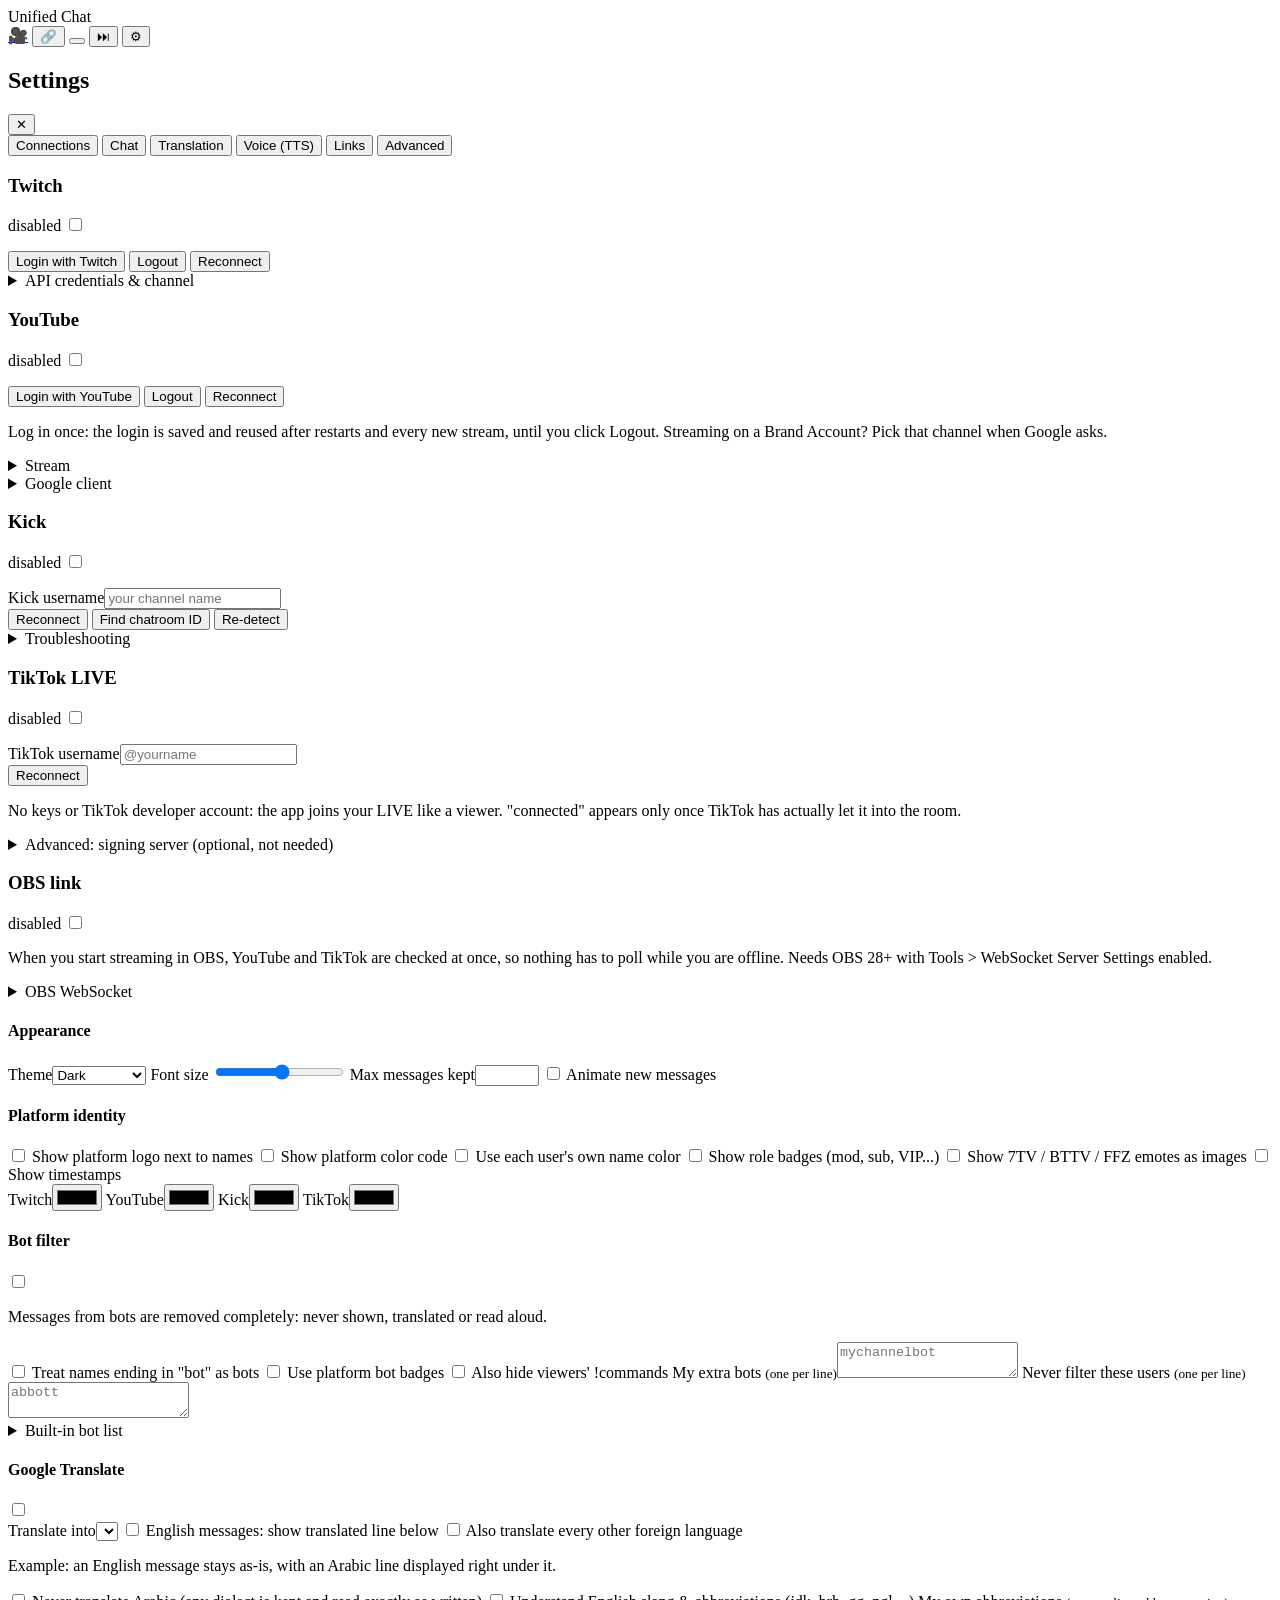
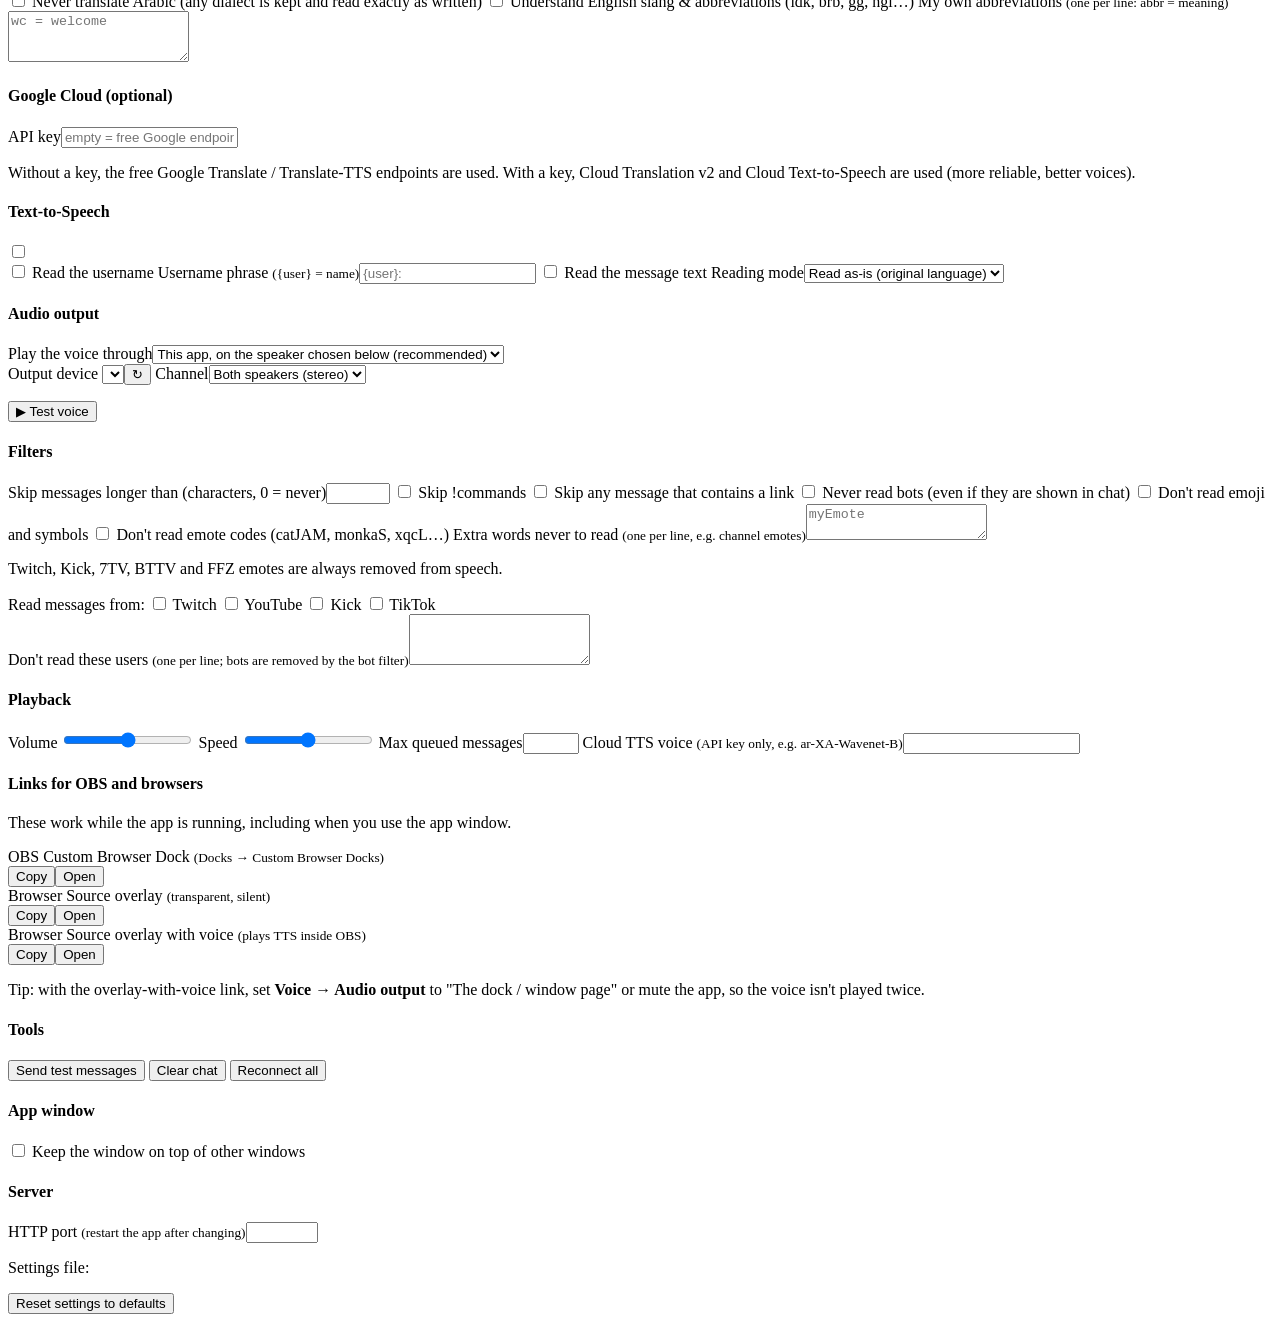
==== commit 87b4d80c: "Add video capture relay: one device, a Game-Capturable output window A capture card (Elgato etc.) is" ====
--- a/web/index.html
+++ b/web/index.html
@@ -11,6 +11,7 @@
   <div class="brand">Unified Chat</div>
   <div id="platform-status" aria-label="Connection status"></div>
   <div class="spacer"></div>
+  <a id="capture-link" class="icon-btn" href="/capture" title="Video capture relay (Elgato / capture card)">&#x1F3A5;</a>
   <button id="links-btn" class="icon-btn" title="Links for OBS / browsers">&#x1F517;</button>
   <button id="tts-toggle" class="icon-btn" title="Mute / unmute text-to-speech" aria-pressed="false"></button>
   <button id="tts-skip" class="icon-btn" title="Skip current message">&#x23ED;</button>
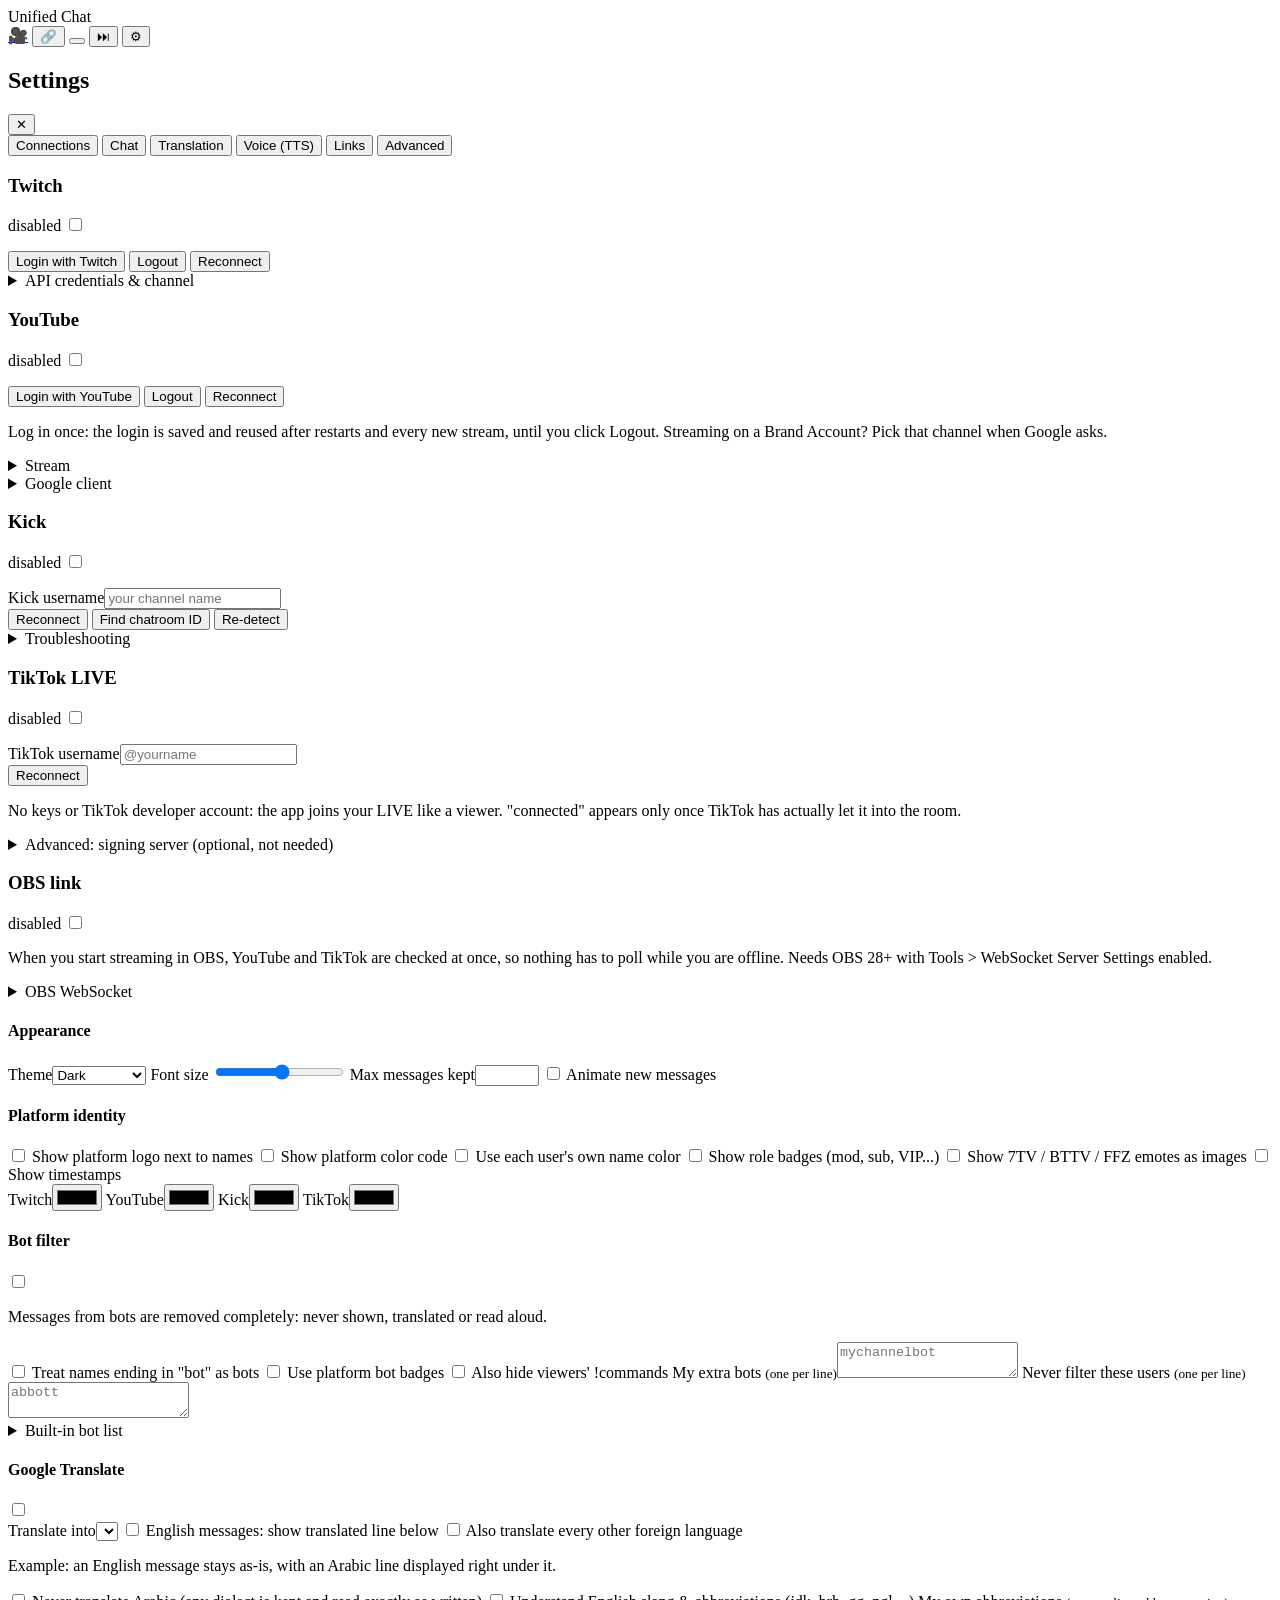
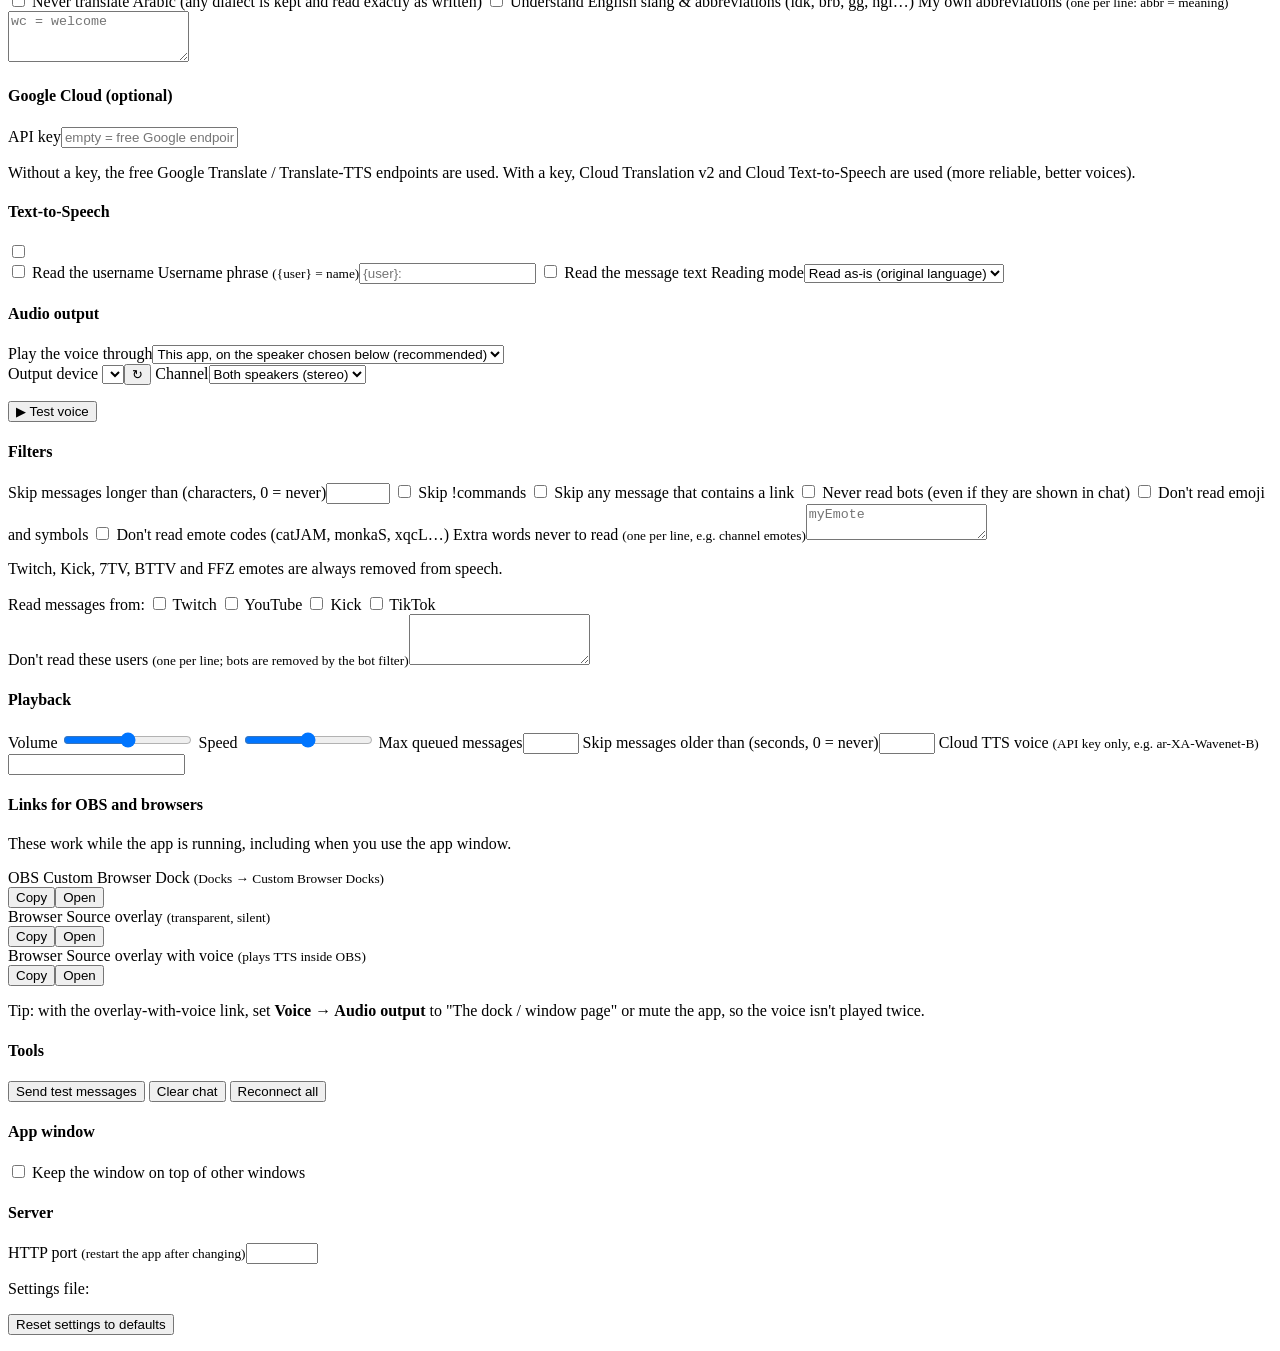
==== commit 5beb4c2d: "TikTok feed via OBS Virtual Camera; live, prefetched TTS pipeline Capture card sharing (no device lo" ====
--- a/web/index.html
+++ b/web/index.html
@@ -266,6 +266,7 @@
         <label>Volume <output data-out="tts.volume"></output><input type="range" min="0" max="1" step="0.05" data-key="tts.volume"></label>
         <label>Speed <output data-out="tts.rate"></output><input type="range" min="0.5" max="2" step="0.05" data-key="tts.rate"></label>
         <label>Max queued messages<input type="number" min="1" max="100" data-key="tts.maxQueue"></label>
+        <label>Skip messages older than (seconds, 0 = never)<input type="number" min="0" max="300" data-key="tts.maxDelaySec"></label>
         <label>Cloud TTS voice <small>(API key only, e.g. ar-XA-Wavenet-B)</small><input type="text" data-key="google.cloudVoice" spellcheck="false"></label>
       </div>
     </section>
